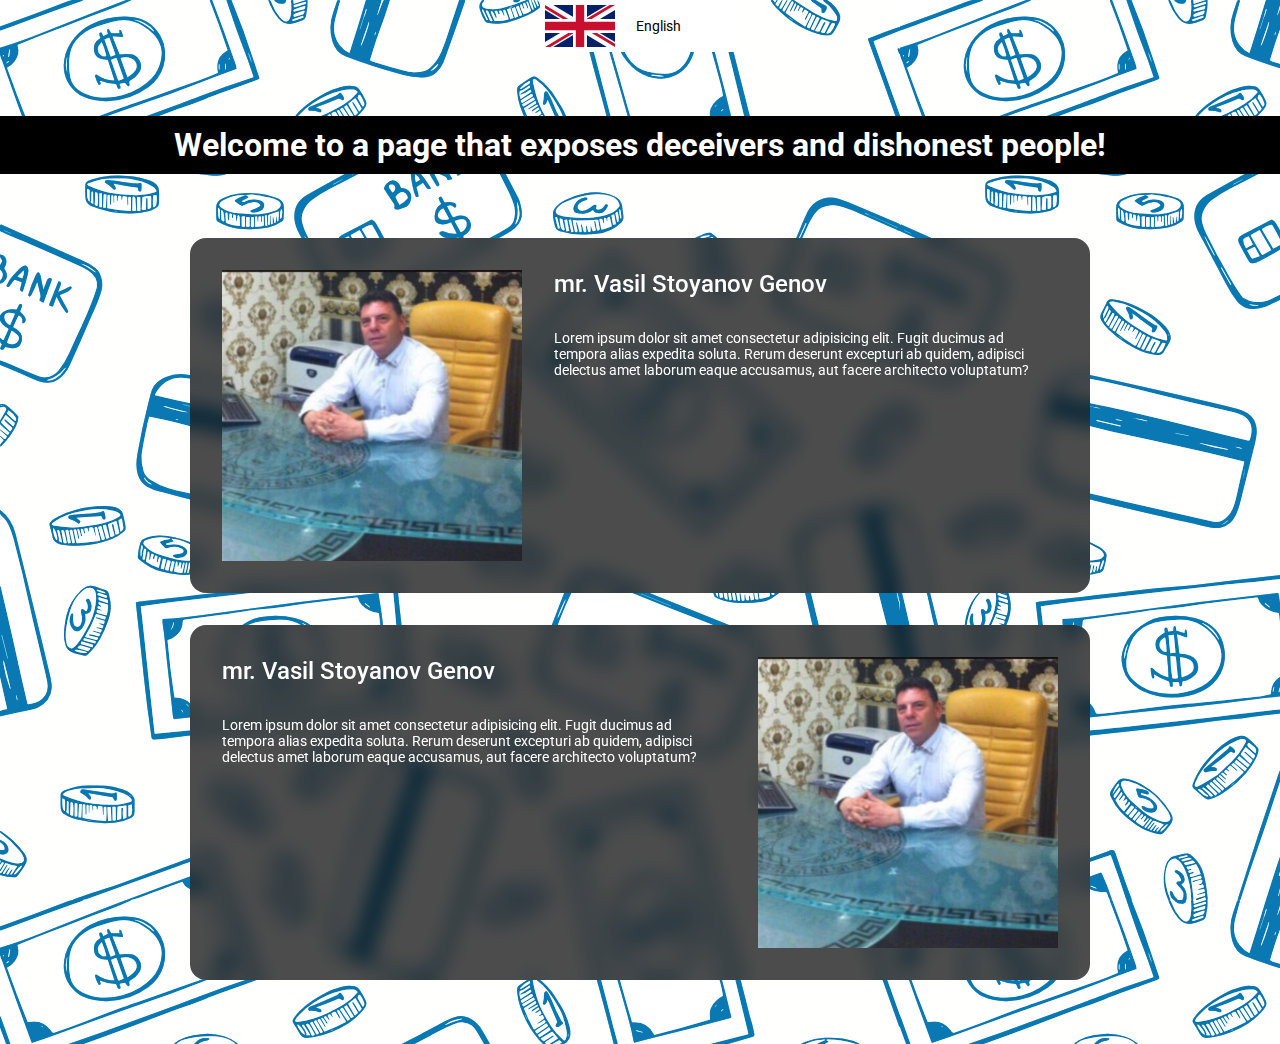
==== index.html @ ba614b14 "chg cards" ====
<!DOCTYPE html>

<html lang="ru">

    <head>
        <link rel="stylesheet" href="css/style.css">
        <title>Scammers alert!!!</title>
        
        <script src="https://ajax.googleapis.com/ajax/libs/jquery/3.6.0/jquery.min.js"></script>
        <script src="js/script.js"></script>
        <meta charset="utf-8">
        <meta name="viewport" content="width=device-width, initial-scale=1.0, maximum-scale=1.0, user-scalable=0">
        <meta name="description" content="">
        <meta name="keywords" content="">
        <meta name="robots" content="">
    </head>

    <body>
        <header>
            <div class="lang">
                <div class="lang-btn">
                    <img src="img/UK.svg" alt="">
                    <a href="index.html">English</a>
                </div>
                <div class="lang-menu">
                    <div class="lang-chg">
                        <img src="img/RU.svg" alt="">
                        <a href="russian.html">Русский</a>
                    </div>
                    <div class="lang-chg">
                        <img src="img/BG.svg" alt="">
                        <a href="bulgarian.html">Български</a>
                    </div>
                </div>
            </div>
        </header>
        <main>
            <h2>Welcome to a page that exposes deceivers and dishonest people!</h2>
            <div class="card-row">
                <div class="card">
                    <img src="img/card-1.jpg" alt="mr. Vasil Stoyanov Genov">
                    <div>
                        <h1>mr. Vasil Stoyanov Genov</h1>
                        <p>Lorem ipsum dolor sit amet consectetur adipisicing elit. Fugit ducimus ad tempora alias expedita soluta. Rerum deserunt excepturi ab quidem, adipisci delectus amet laborum eaque accusamus, aut facere architecto voluptatum?</p>
                    </div>
                </div>
                <div class="card">
                    <div>
                        <h1>mr. Vasil Stoyanov Genov</h1>
                        <p>Lorem ipsum dolor sit amet consectetur adipisicing elit. Fugit ducimus ad tempora alias expedita soluta. Rerum deserunt excepturi ab quidem, adipisci delectus amet laborum eaque accusamus, aut facere architecto voluptatum?</p>
                    </div>
                    <img src="img/card-1.jpg" alt="mr. Vasil Stoyanov Genov">
                </div>
            </div>
        </main>  
        <footer>
            <div style="height: 64px;"></div>
        </footer>    
    </body>
</html>
---- css/style.css ----
@import url("https://fonts.googleapis.com/css2?family=Roboto:wght@400;500;700&display=swap");
* {
  padding: 0;
  margin: 0;
  border: 0;
}

*, *:before, *:after {
  -moz-box-sizing: border-box;
  -webkit-box-sizing: border-box;
  box-sizing: border-box;
}

:focus, :active {
  outline: none;
}

a:focus, a:active {
  outline: none;
}

nav, footer, header, aside {
  display: block;
}

html, body {
  height: 100%;
  width: 100%;
  font-size: 100%;
  line-height: -1;
  font-size: 14px;
  -ms-text-size-adjust: 100%;
  -moz-text-size-adjust: 100%;
  -webkit-text-size-adjust: 100%;
}

input, button, textarea {
  font-family: inherit;
}

input::-ms-clear {
  display: none;
}

button {
  cursor: pointer;
}

button::-moz-focus-inner {
  padding: 0;
  border: 0;
}

a, a::visited {
  text-decoration: none;
}

a:hover {
  text-decoration: none;
}

ul li {
  list-style: none;
}

img {
  vertical-align: top;
}

h1, h2, h3, h4, h5, h6 {
  font-size: inherit;
  font-weight: 400;
}

body {
  background-image: url(../img/scam-bg.svg);
  font-family: "Roboto";
}

header {
  text-align: center;
}

h2 {
  font-size: 32px;
  font-weight: 700;
  background-color: #000;
  text-align: center;
  color: #fff;
  padding: 10px 0;
}

.card {
  display: flex;
  gap: 32px;
  padding: 32px;
  text-align: center;
  background-color: rgba(0, 0, 0, 0.7);
  width: 900px;
  backdrop-filter: blur(10px);
  border-radius: 16px;
}
.card-row {
  display: flex;
  flex-direction: column;
  gap: 32px;
  margin: 64px 0 0 0;
  justify-content: center;
  align-items: center;
}
.card h1 {
  font-weight: 500;
  font-size: 24px;
  color: #fff;
  text-align: start;
}
.card p {
  color: #fff;
  text-align: start;
  margin: 32px 0 0 0;
}
.card img {
  max-width: 300px;
}

.lang {
  text-align: center;
  position: relative;
  display: inline-block;
}
.lang-btn {
  margin: 0 0 64px 0;
  background-color: #fff;
  display: flex;
  gap: 5px;
  padding: 5px;
  width: 200px;
  align-items: center;
}
.lang-btn img {
  max-height: 50px;
  max-width: 70px;
}
.lang-btn a {
  color: black;
  padding: 12px 16px;
  text-decoration: none;
  display: block;
}
.lang-menu {
  display: none;
  position: absolute;
  top: 52px;
  background-color: #f1f1f1;
  width: 200px;
  box-shadow: 0px 8px 16px 0px rgba(0, 0, 0, 0.2);
  z-index: 1;
}
.lang-chg {
  display: flex;
  padding: 5px;
  gap: 5px;
}
.lang-chg img {
  max-height: 50px;
  max-width: 70px;
}
.lang-chg a {
  color: black;
  padding: 12px 16px;
  text-decoration: none;
  display: block;
}

.lang:hover .lang-menu {
  display: block;
}

.lang-chg:hover {
  background-color: #ddd;
}

.lang-btn:hover {
  background-color: #ddd;
}

/*# sourceMappingURL=style.css.map */
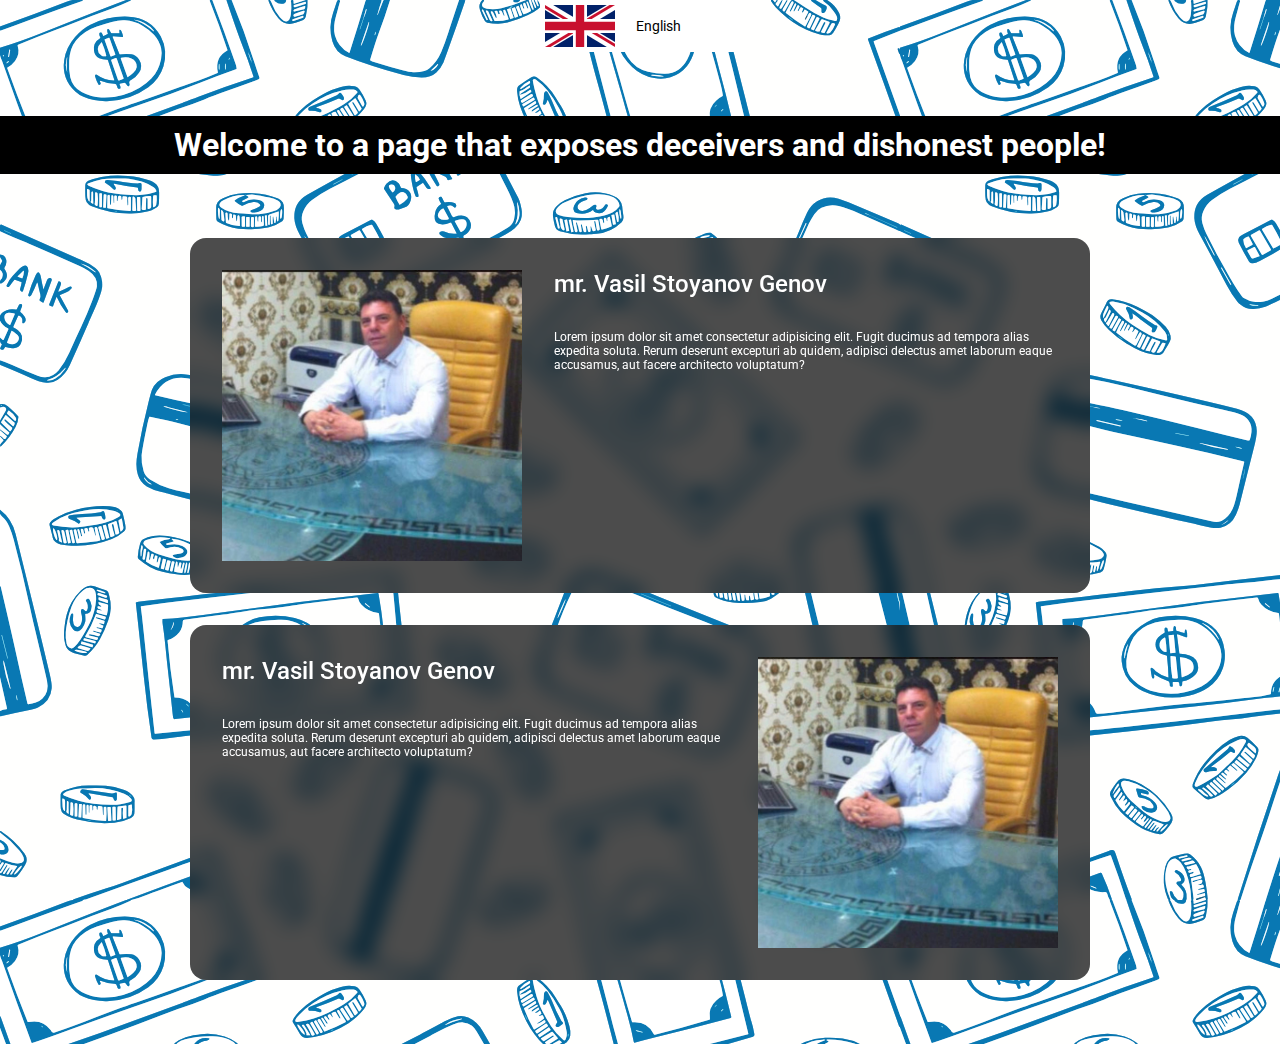
==== commit 8024c8db: "mobile adapt" ====
--- a/index.html
+++ b/index.html
@@ -44,7 +44,7 @@
                         <p>Lorem ipsum dolor sit amet consectetur adipisicing elit. Fugit ducimus ad tempora alias expedita soluta. Rerum deserunt excepturi ab quidem, adipisci delectus amet laborum eaque accusamus, aut facere architecto voluptatum?</p>
                     </div>
                 </div>
-                <div class="card">
+                <div class="card-r">
                     <div>
                         <h1>mr. Vasil Stoyanov Genov</h1>
                         <p>Lorem ipsum dolor sit amet consectetur adipisicing elit. Fugit ducimus ad tempora alias expedita soluta. Rerum deserunt excepturi ab quidem, adipisci delectus amet laborum eaque accusamus, aut facere architecto voluptatum?</p>
--- a/css/style.css
+++ b/css/style.css
@@ -81,107 +81,273 @@
   text-align: center;
 }
 
-h2 {
-  font-size: 32px;
-  font-weight: 700;
-  background-color: #000;
-  text-align: center;
-  color: #fff;
-  padding: 10px 0;
-}
-
-.card {
-  display: flex;
-  gap: 32px;
-  padding: 32px;
-  text-align: center;
-  background-color: rgba(0, 0, 0, 0.7);
-  width: 900px;
-  backdrop-filter: blur(10px);
-  border-radius: 16px;
-}
-.card-row {
-  display: flex;
-  flex-direction: column;
-  gap: 32px;
-  margin: 64px 0 0 0;
-  justify-content: center;
-  align-items: center;
-}
-.card h1 {
-  font-weight: 500;
-  font-size: 24px;
-  color: #fff;
-  text-align: start;
-}
-.card p {
-  color: #fff;
-  text-align: start;
-  margin: 32px 0 0 0;
-}
-.card img {
-  max-width: 300px;
-}
-
-.lang {
-  text-align: center;
-  position: relative;
-  display: inline-block;
-}
-.lang-btn {
-  margin: 0 0 64px 0;
-  background-color: #fff;
-  display: flex;
-  gap: 5px;
-  padding: 5px;
-  width: 200px;
-  align-items: center;
-}
-.lang-btn img {
-  max-height: 50px;
-  max-width: 70px;
-}
-.lang-btn a {
-  color: black;
-  padding: 12px 16px;
-  text-decoration: none;
-  display: block;
-}
-.lang-menu {
-  display: none;
-  position: absolute;
-  top: 52px;
-  background-color: #f1f1f1;
-  width: 200px;
-  box-shadow: 0px 8px 16px 0px rgba(0, 0, 0, 0.2);
-  z-index: 1;
-}
-.lang-chg {
-  display: flex;
-  padding: 5px;
-  gap: 5px;
-}
-.lang-chg img {
-  max-height: 50px;
-  max-width: 70px;
-}
-.lang-chg a {
-  color: black;
-  padding: 12px 16px;
-  text-decoration: none;
-  display: block;
-}
-
-.lang:hover .lang-menu {
-  display: block;
-}
-
-.lang-chg:hover {
-  background-color: #ddd;
-}
-
-.lang-btn:hover {
-  background-color: #ddd;
+@media (min-width: 375px) {
+  main {
+    margin: 0 15px;
+  }
+  h2 {
+    font-size: 3vw;
+    font-weight: 700;
+    background-color: #000;
+    text-align: center;
+    color: #fff;
+    padding: 10px 0;
+    margin: 0 -15px;
+  }
+  .card {
+    display: flex;
+    flex-direction: column;
+    gap: 32px;
+    padding: 32px;
+    margin: 0 15px;
+    text-align: center;
+    background-color: rgba(0, 0, 0, 0.7);
+    width: 100%;
+    backdrop-filter: blur(10px);
+    -webkit-backdrop-filter: blur(10px);
+    border-radius: 16px;
+  }
+  .card-r {
+    display: flex;
+    flex-direction: column;
+    gap: 32px;
+    padding: 32px;
+    text-align: center;
+    background-color: rgba(0, 0, 0, 0.7);
+    width: 100%;
+    backdrop-filter: blur(10px);
+    -webkit-backdrop-filter: blur(10px);
+    border-radius: 16px;
+  }
+  .card-r > :nth-child(1) {
+    order: 2;
+  }
+  .card-r h1 {
+    font-weight: 500;
+    font-size: 24px;
+    color: #fff;
+    text-align: start;
+  }
+  .card-r p {
+    color: #fff;
+    text-align: start;
+    font-size: 12px;
+    margin: 32px 0 0 0;
+  }
+  .card-r img {
+    max-width: 100%;
+  }
+  .card-row {
+    display: flex;
+    flex-direction: column;
+    gap: 32px;
+    margin: 64px 0 0 0;
+    justify-content: center;
+    align-items: center;
+  }
+  .card h1 {
+    font-weight: 500;
+    font-size: 24px;
+    color: #fff;
+    text-align: start;
+  }
+  .card p {
+    color: #fff;
+    text-align: start;
+    font-size: 12px;
+    margin: 32px 0 0 0;
+  }
+  .card img {
+    max-width: 100%;
+  }
+  .lang {
+    text-align: center;
+    position: relative;
+    display: inline-block;
+  }
+  .lang-btn {
+    margin: 0 0 64px 0;
+    background-color: #fff;
+    display: flex;
+    gap: 5px;
+    padding: 5px;
+    width: 200px;
+    align-items: center;
+  }
+  .lang-btn img {
+    max-height: 50px;
+    max-width: 70px;
+  }
+  .lang-btn a {
+    color: black;
+    padding: 12px 16px;
+    text-decoration: none;
+    display: block;
+  }
+  .lang-menu {
+    display: none;
+    position: absolute;
+    top: 52px;
+    background-color: #f1f1f1;
+    width: 200px;
+    box-shadow: 0px 8px 16px 0px rgba(0, 0, 0, 0.2);
+    z-index: 1;
+  }
+  .lang-chg {
+    display: flex;
+    padding: 5px;
+    gap: 5px;
+  }
+  .lang-chg img {
+    max-height: 50px;
+    max-width: 70px;
+  }
+  .lang-chg a {
+    color: black;
+    padding: 12px 16px;
+    text-decoration: none;
+    display: block;
+  }
+  .lang:hover .lang-menu {
+    display: block;
+  }
+  .lang-chg:hover {
+    background-color: #ddd;
+  }
+  .lang-btn:hover {
+    background-color: #ddd;
+  }
+}
+@media (min-width: 1170px) {
+  h2 {
+    font-size: 32px;
+    font-weight: 700;
+    background-color: #000;
+    text-align: center;
+    color: #fff;
+    padding: 10px 0;
+    margin: 0 -15px;
+  }
+  .card {
+    display: flex;
+    flex-direction: row;
+    gap: 32px;
+    padding: 32px;
+    text-align: center;
+    background-color: rgba(0, 0, 0, 0.7);
+    width: 900px;
+    backdrop-filter: blur(10px);
+    -webkit-backdrop-filter: blur(10px);
+    border-radius: 16px;
+  }
+  .card-r {
+    display: flex;
+    flex-direction: row;
+    gap: 32px;
+    padding: 32px;
+    text-align: center;
+    background-color: rgba(0, 0, 0, 0.7);
+    width: 900px;
+    backdrop-filter: blur(10px);
+    -webkit-backdrop-filter: blur(10px);
+    border-radius: 16px;
+  }
+  .card-r > :nth-child(2) {
+    order: 2;
+  }
+  .card-r h1 {
+    font-weight: 500;
+    font-size: 24px;
+    color: #fff;
+    text-align: start;
+  }
+  .card-r p {
+    color: #fff;
+    text-align: start;
+    margin: 32px 0 0 0;
+  }
+  .card-r img {
+    max-width: 300px;
+  }
+  .card-row {
+    display: flex;
+    flex-direction: column;
+    gap: 32px;
+    margin: 64px 0 0 0;
+    justify-content: center;
+    align-items: center;
+  }
+  .card h1 {
+    font-weight: 500;
+    font-size: 24px;
+    color: #fff;
+    text-align: start;
+  }
+  .card p {
+    color: #fff;
+    text-align: start;
+    margin: 32px 0 0 0;
+  }
+  .card img {
+    max-width: 300px;
+  }
+  .lang {
+    text-align: center;
+    position: relative;
+    display: inline-block;
+  }
+  .lang-btn {
+    margin: 0 0 64px 0;
+    background-color: #fff;
+    display: flex;
+    gap: 5px;
+    padding: 5px;
+    width: 200px;
+    align-items: center;
+  }
+  .lang-btn img {
+    max-height: 50px;
+    max-width: 70px;
+  }
+  .lang-btn a {
+    color: black;
+    padding: 12px 16px;
+    text-decoration: none;
+    display: block;
+  }
+  .lang-menu {
+    display: none;
+    position: absolute;
+    top: 52px;
+    background-color: #f1f1f1;
+    width: 200px;
+    box-shadow: 0px 8px 16px 0px rgba(0, 0, 0, 0.2);
+    z-index: 1;
+  }
+  .lang-chg {
+    display: flex;
+    padding: 5px;
+    gap: 5px;
+  }
+  .lang-chg img {
+    max-height: 50px;
+    max-width: 70px;
+  }
+  .lang-chg a {
+    color: black;
+    padding: 12px 16px;
+    text-decoration: none;
+    display: block;
+  }
+  .lang:hover .lang-menu {
+    display: block;
+  }
+  .lang-chg:hover {
+    background-color: #ddd;
+  }
+  .lang-btn:hover {
+    background-color: #ddd;
+  }
 }
 
 /*# sourceMappingURL=style.css.map */
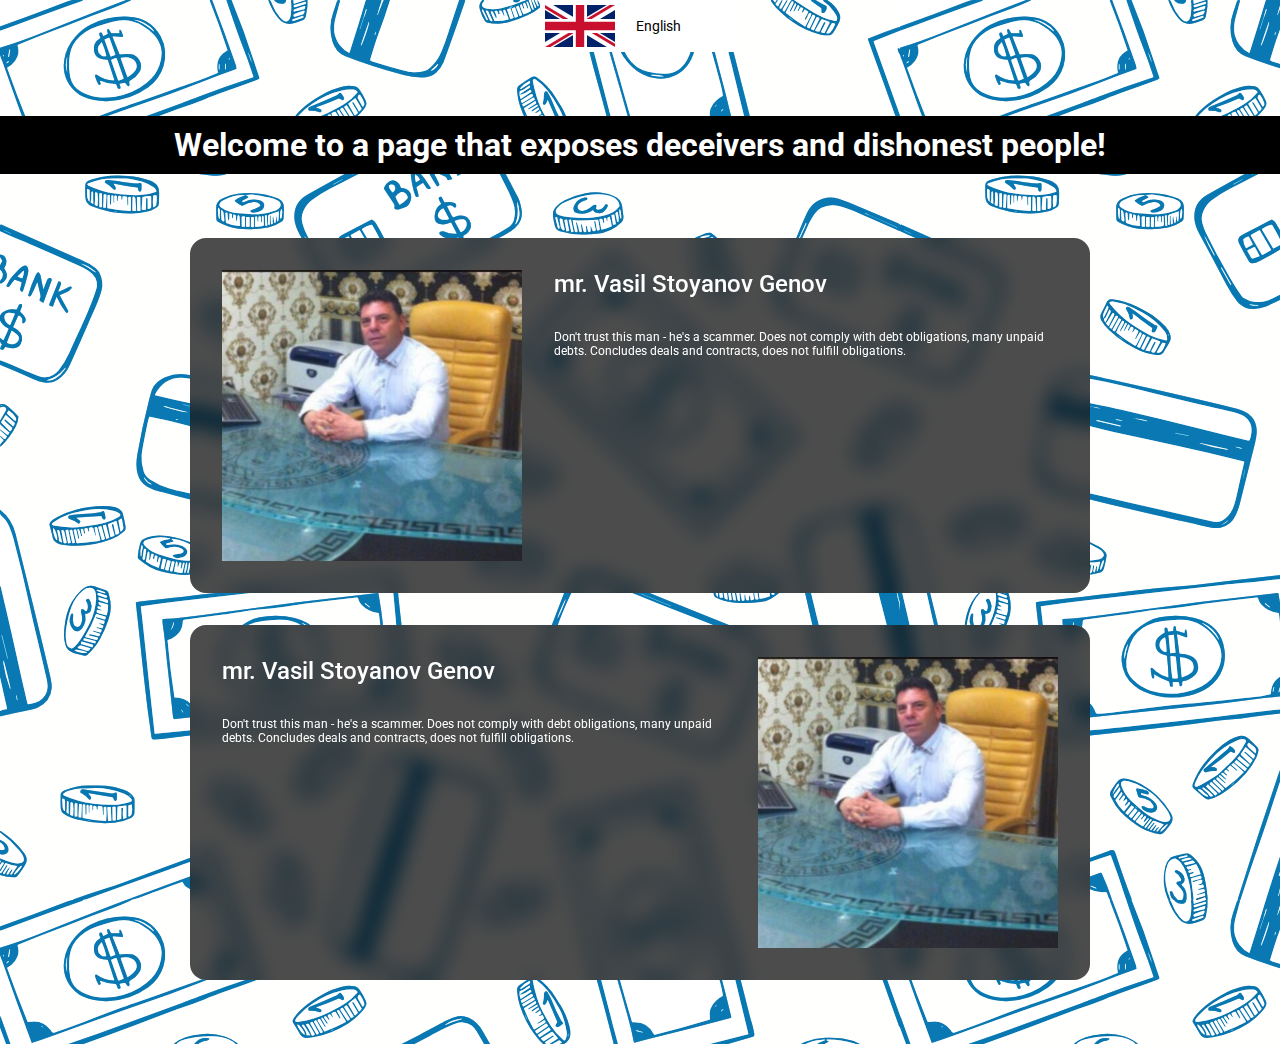
==== commit 2b05a1a9: "added description for a card" ====
--- a/index.html
+++ b/index.html
@@ -41,13 +41,17 @@
                     <img src="img/card-1.jpg" alt="mr. Vasil Stoyanov Genov">
                     <div>
                         <h1>mr. Vasil Stoyanov Genov</h1>
-                        <p>Lorem ipsum dolor sit amet consectetur adipisicing elit. Fugit ducimus ad tempora alias expedita soluta. Rerum deserunt excepturi ab quidem, adipisci delectus amet laborum eaque accusamus, aut facere architecto voluptatum?</p>
+                        <p>Don't trust this man - he's a scammer.
+                            Does not comply with debt obligations, many unpaid debts.
+                            Concludes deals and contracts, does not fulfill obligations.</p>
                     </div>
                 </div>
                 <div class="card-r">
                     <div>
                         <h1>mr. Vasil Stoyanov Genov</h1>
-                        <p>Lorem ipsum dolor sit amet consectetur adipisicing elit. Fugit ducimus ad tempora alias expedita soluta. Rerum deserunt excepturi ab quidem, adipisci delectus amet laborum eaque accusamus, aut facere architecto voluptatum?</p>
+                        <p>Don't trust this man - he's a scammer.
+                            Does not comply with debt obligations, many unpaid debts.
+                            Concludes deals and contracts, does not fulfill obligations.</p>
                     </div>
                     <img src="img/card-1.jpg" alt="mr. Vasil Stoyanov Genov">
                 </div>
